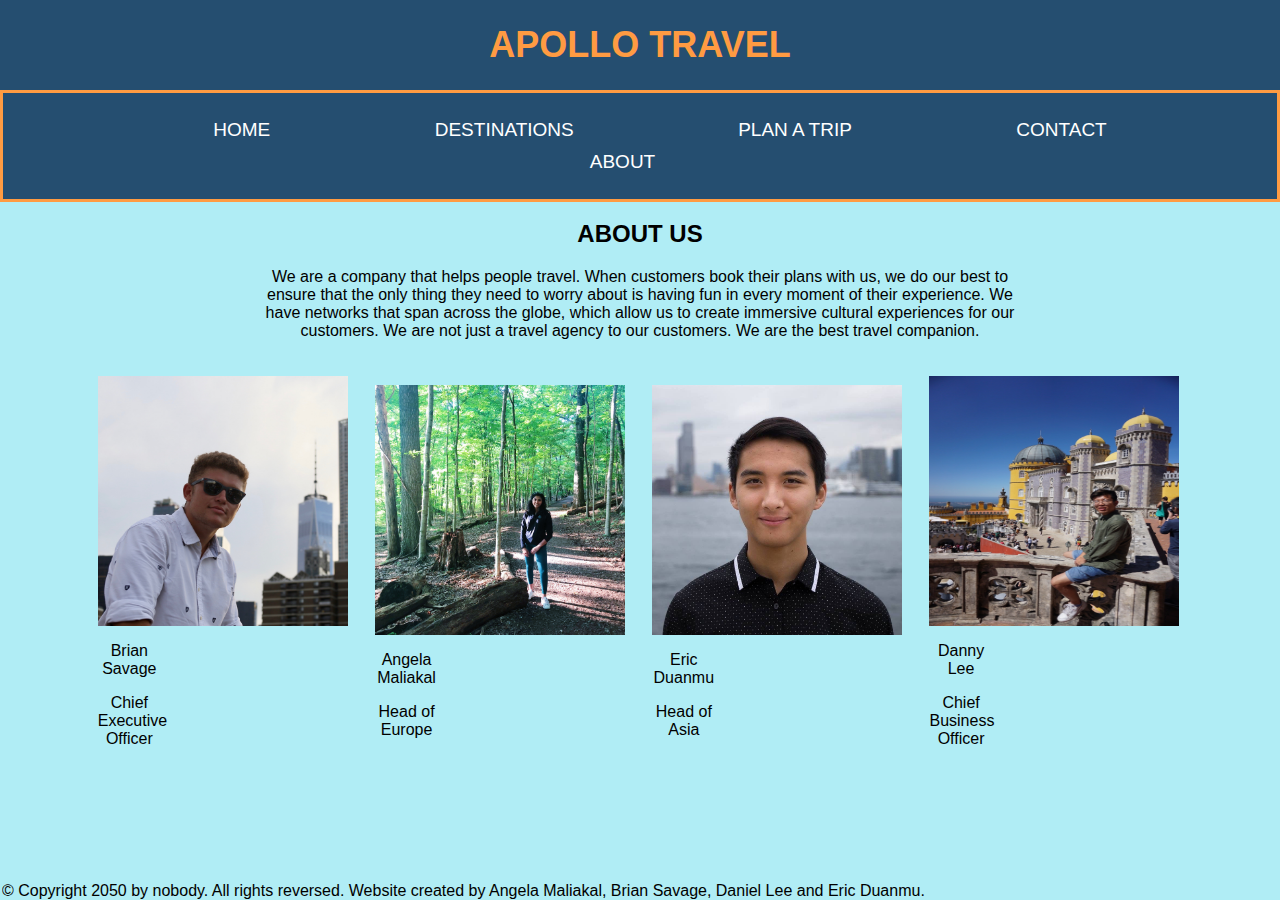
==== about.html @ e5fe031e "Update about.html" ====
<!doctype html>
<html>
  <head>

    <link rel="stylesheet" type="text/css" href="external.css">
    <script src="https://ajax.googleapis.com/ajax/libs/jquery/3.4.1/jquery.min.js"></script>
    <meta charset="utf-8">
    <title>COMP 20 - MIDTERM PROJECT - ABOUT US</title>

    <style>
      .aboutContainer {
        z-index: 0;
        position: relative;
        top: 200px;
      }
      .memberContainer {
        vertical-align: middle;
        position: relative;
        display: inline-block;
        top: 20px;
        margin-left: 10px;
        margin-right: 10px;
        width: 20%;
      }
      .aboutParagraphContainer {
        width: 60%;
      }

      .column{
          position: relative; float: left; width: 25%;
      }

      .box {
          background-color: transparent; width: 250px; height: 250px; perspective: 1000px;
      }

      .hover_box{
          transform: rotateY(180deg);
      }

      .box_storage {
          position: relative; width: 100%; height: 100%; text-align: center; transition: transform 0.8s; transform-style: preserve-3d;
      }

      .flip-box-front, .flip-box-back {
          position: absolute; width: 100%; height: 100%; backface-visibility: hidden;
      }

      .flip-box-front {
          background-color: #bbb; color: black;
      }

      .flip-box-back {
          background-color: #254E70; color: #FF9B42; transform: rotateY(180deg);
      }
      .memberText {
        text-align: center;
      }
      .teamContainer {
        padding-top: 0px;
      }
    </style>

  </head>
  <body>

    <header>
      <h1>APOLLO TRAVEL</h1>
      <nav>
        <ul>
          <li>
            <a href="index.html">HOME</a>
          </li>
          <li>
            <a href="destinations.html">DESTINATIONS</a>
          </li>
          <li>
            <a href="planatrip.html">PLAN A TRIP</a>
          </li>
          <li>
            <a href="contact.html">CONTACT</a>
          </li>
          <li>
            <a style="margin-right: 155px;">ABOUT</a>
          </li>
        </ul>
      </nav>
    </header>

    <center>

    <div class="aboutContainer">
    <div class="aboutParagraphContainer">
      <h2>ABOUT US</h2>
      <p>We are a company that helps people travel. When customers book their plans with us, we do our best to ensure that the
          only thing they need to worry about is having fun in every moment of their experience. We have networks that span across the globe, which allow us to create immersive cultural experiences for our customers. We are not just a travel agency to our customers. We are the best travel companion.</p>
    </div>

    <div class="teamContainer">
      <div class="memberContainer" id="brianContainer">
          <div class = "column" id = "demo">
                    <div class = "box" id = "brian">
                    </div>
                    <div class="memberText">
                      <center>
                            <p>Brian Savage</p>
                            <p>Chief Executive Officer</p>
                      <center>
                    </div>
                </div>
      </div>

      <div class="memberContainer" id="angelaContainer">
          <div class = "column" id = "demo">
                    <div class = "box" id = "angela">
                    </div>
                    <div>
                            <p>Angela Maliakal</p>
                            <p>Head of Europe</p>
                    </div>
                </div>
      </div>

      <div class="memberContainer" id="ericContainer">
          <div class = "column" id = "demo">
                    <div class = "box" id = "eric">
                    </div>
                    <div>
                            <p>Eric Duanmu</p>
                            <p>Head of Asia</p>
                    </div>
                </div>
      </div>

      <div class="memberContainer" id="danielContainer">
          <div class = "column" id = "demo">
                    <div class = "box" id = "daniel">
                    </div>
                    <div>
                            <p>Danny Lee</p>
                            <p>Chief Business Officer</p>
                    </div>
                </div>
      </div>

    </div>

    <script>
            $(document).ready(function(){

                $("#brian").append('<div class = "box_storage" id = "inner_brian"></div>');
                $("#inner_brian").append('<div class = "flip-box-front" id = "pic_storage_brian"></div>');
                $("#pic_storage_brian").append('<img src = "" id = "pic_brian" style = "width: 250px; height: 250px;">');
                var image = "608A0375.jpeg";
                $("#pic_brian").attr("src", image);
                var information = '<p>'+"Where am I: New York <br> <br> Favorite Cities: London, Amsterdam, Barcelona"+'</p>';
                $("#inner_brian").append('<div class = "flip-box-back" id = "info_brian"></div>');
                $("#info_brian").append(information);

                $("#angela").append('<div class = "box_storage" id = "inner_angela"></div>');
                $("#inner_angela").append('<div class = "flip-box-front" id = "pic_storage_angela"></div>');
                $("#pic_storage_angela").append('<img src = "" id = "pic_angela" style = "width: 250px; height: 250px;">');
                var image_2 = "A5D648EC-AE3D-45B0-8CC9-E42C82F22667.JPG";
                $("#pic_angela").attr("src", image_2);
                var information_2 = '<p>'+"Where am I: Nashville <br> <br> Favorite Cities: New York City, London, Summit, NJ"+'</p>';
                $("#inner_angela").append('<div class = "flip-box-back" id = "info_angela"></div>');
                $("#info_angela").append(information_2);

                $("#eric").append('<div class = "box_storage" id = "inner_eric"></div>');
                $("#inner_eric").append('<div class = "flip-box-front" id = "pic_storage_eric"></div>');
                $("#pic_storage_eric").append('<img src = "" id = "pic_eric" style = "width: 250px; height: 250px;">');
                var image_3 = "IMG_1288.JPG";
                $("#pic_eric").attr("src", image_3);
                var information_3 = '<p>'+"Where am I: Hong Kong <br> <br> Favorite Cities: New York City, Medford, Vancouver"+'</p>';
                $("#inner_eric").append('<div class = "flip-box-back" id = "info_eric"></div>');
                $("#info_eric").append(information_3);

                $("#daniel").append('<div class = "box_storage" id = "inner_daniel"></div>');
                $("#inner_daniel").append('<div class = "flip-box-front" id = "pic_storage_daniel"></div>');
                $("#pic_storage_daniel").append('<img src = "" id = "pic_daniel" style = "width: 250px; height: 250px;">');
                var image_4 = "LRG_DSC04658.JPG";
                $("#pic_daniel").attr("src", image_4);
                var information_4 = '<p>'+"Where am I: Lisbon <br> <br> Favorite Cities: LA, Madrid, Toronto"+'</p>';
                $("#inner_daniel").append('<div class = "flip-box-back" id = "info_daniel"></div>');
                $("#info_daniel").append(information_4);

            });

            $(document).ready(function(){
                $(".box_storage").hover(function(){
                    $(this).toggleClass("hover_box");
                });
            });
    </script>

    </center>

    <footer>
      © Copyright 2050 by nobody. All rights reversed. Website created by Angela Maliakal, Brian Savage, Daniel Lee and Eric Duanmu.
    </footer>

  </body>
</html>
---- external.css ----
body, html {
  font-family: sans-serif;
  background-color: #b0edf5;
}
h1 {
  color: #FF9B42;
  font-size: 36px;
  text-align: center;
}
nav {
  position: fixed;
  background-color: #254E70;
  border: solid 3px #FF9B42;
  font-family: sans-serif;
  padding: 5px 0;
  text-align: center;
  width: 100%;
}
nav a {
  color: #FFF;
  font-size: 19px;
  text-decoration: none;
  margin-top: 5px;
  margin-bottom: 5px;
  margin-left: 80px;
  margin-right: 80px;
  display: inline-block;
}
nav ul {
  text-decoration: none;
  list-style-type: circle;
  list-style-position: inside
}
nav ul li {
  text-decoration: none;
  display: inline-block;
}

* {
  box-sizing: border-box;
}

input[type=text], select, textarea {
  width: 100%;
  padding: 12px;
  border: 1px solid #ccc;
  border-radius: 4px;
  resize: vertical;
}

label {
  padding: 12px 12px 12px 0;
  display: inline-block;
}

input[type=submit] {
  background-color: #4CAF50;
  color: white;
  padding: 12px 20px;
  border: none;
  border-radius: 4px;
  cursor: pointer;
  float: right;
}

input[type=submit]:hover {
  background-color: #45a049;
}

.container {
  border-radius: 5px;
  background-color: #f2f2f2;
  padding: 20px;
}

.col-25 {
  float: left;
  width: 25%;
  margin-top: 6px;
}

.col-75 {
  float: left;
  width: 75%;
  margin-top: 6px;
}

/* Clear floats after the columns */
.row:after {
  content: "";
  display: table;
  clear: both;
}

/* Responsive layout - when the screen is less than 600px wide, make the two columns stack on top of each other instead of next to each other */
@media screen and (max-width: 600px) {
  .col-25, .col-75, input[type=submit] {
    width: 100%;
    margin-top: 0;
  }
}
.city_column{
              float: left; width: 33.33%; padding: 5px;
}

@media screen and (max-width: 500px){
     .city_column{
          width: 100%;
     }
}
div.city_name{
    padding: 15px;
    text-align: center;
}

.responsiveDestinations {
    margin: 10px;
    max-width: 50%;
    height: auto;
}

header {
  z-index: 10;
  background-color: #254E70;
  position: fixed;
  width: 100%;
  top: 0;
  left: 0;
  right: 0;
}

footer {
  position: fixed;
  width: 100%;
  font-size: 16px;
  background-color: #b0edf5;
  bottom: 0;
  left: 2px;
  right: 0;
}
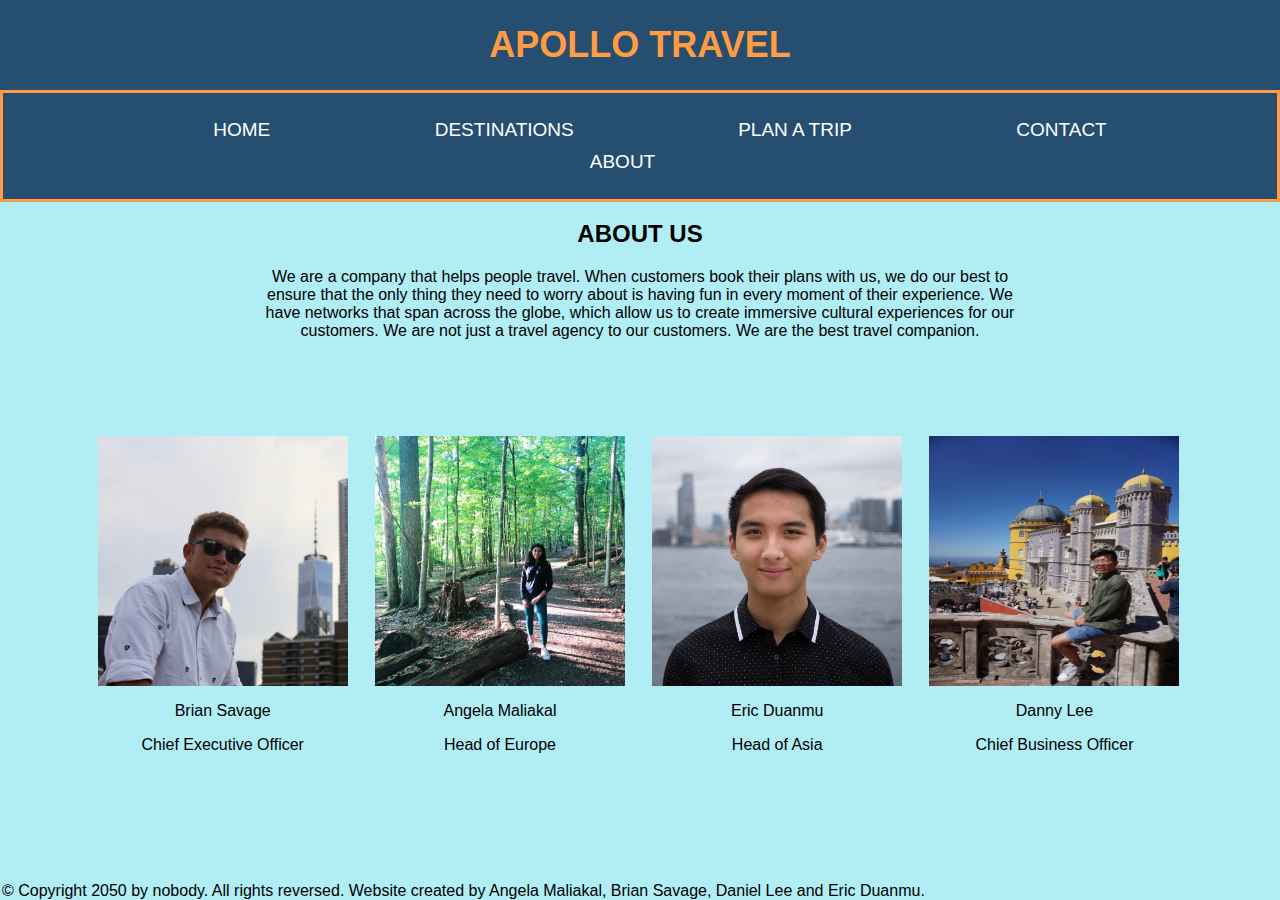
==== commit 3b8c8d3e: "Update about.html" ====
--- a/about.html
+++ b/about.html
@@ -17,7 +17,7 @@
         vertical-align: middle;
         position: relative;
         display: inline-block;
-        top: 20px;
+        top: 80px;
         margin-left: 10px;
         margin-right: 10px;
         width: 20%;
@@ -52,12 +52,6 @@
 
       .flip-box-back {
           background-color: #254E70; color: #FF9B42; transform: rotateY(180deg);
-      }
-      .memberText {
-        text-align: center;
-      }
-      .teamContainer {
-        padding-top: 0px;
       }
     </style>
 
@@ -101,11 +95,9 @@
           <div class = "column" id = "demo">
                     <div class = "box" id = "brian">
                     </div>
-                    <div class="memberText">
-                      <center>
+                    <div style="width: 250px;">
                             <p>Brian Savage</p>
                             <p>Chief Executive Officer</p>
-                      <center>
                     </div>
                 </div>
       </div>
@@ -114,7 +106,7 @@
           <div class = "column" id = "demo">
                     <div class = "box" id = "angela">
                     </div>
-                    <div>
+                    <div style="width: 250px;">
                             <p>Angela Maliakal</p>
                             <p>Head of Europe</p>
                     </div>
@@ -125,7 +117,7 @@
           <div class = "column" id = "demo">
                     <div class = "box" id = "eric">
                     </div>
-                    <div>
+                    <div style="width: 250px;">
                             <p>Eric Duanmu</p>
                             <p>Head of Asia</p>
                     </div>
@@ -136,7 +128,7 @@
           <div class = "column" id = "demo">
                     <div class = "box" id = "daniel">
                     </div>
-                    <div>
+                    <div style="width: 250px;">
                             <p>Danny Lee</p>
                             <p>Chief Business Officer</p>
                     </div>
@@ -193,6 +185,8 @@
             });
     </script>
 
+    <br>  <br>  <br>  <br>  <br>  <br> <br> <br> <br> <br> <br>
+
     </center>
 
     <footer>
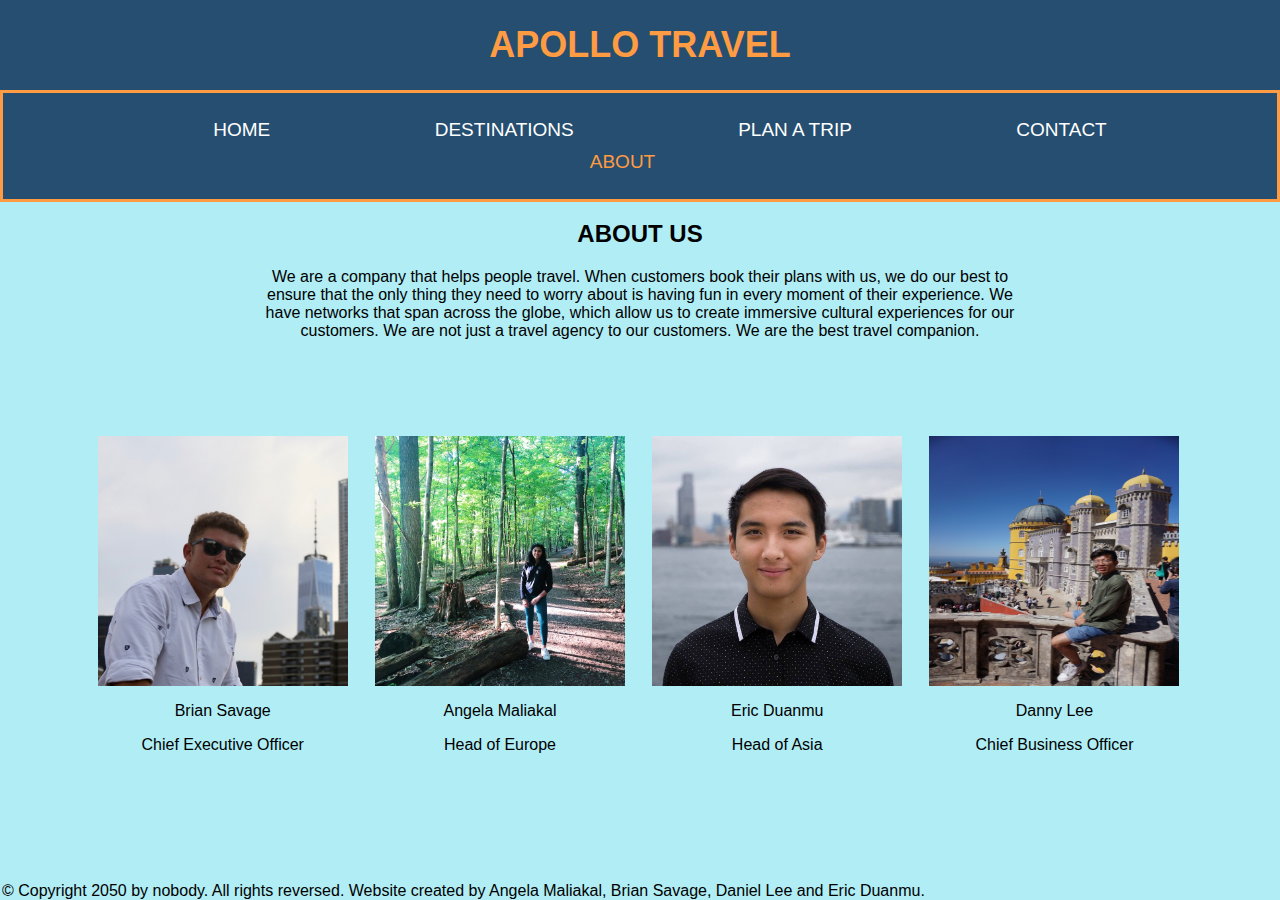
==== commit 615b3a8a: "Update about.html" ====
--- a/about.html
+++ b/about.html
@@ -63,19 +63,19 @@
       <nav>
         <ul>
           <li>
-            <a href="index.html">HOME</a>
+            <a class="notCurrentTab" href="index.html">HOME</a>
           </li>
           <li>
-            <a href="destinations.html">DESTINATIONS</a>
+            <a class="notCurrentTab" href="destinations.html">DESTINATIONS</a>
           </li>
           <li>
-            <a href="planatrip.html">PLAN A TRIP</a>
+            <a class="notCurrentTab" href="planatrip.html">PLAN A TRIP</a>
           </li>
           <li>
-            <a href="contact.html">CONTACT</a>
+            <a class="notCurrentTab" href="contact.html">CONTACT</a>
           </li>
           <li>
-            <a style="margin-right: 155px;">ABOUT</a>
+            <a class="currentTab" style="margin-right: 155px;">ABOUT</a>
           </li>
         </ul>
       </nav>
--- a/external.css
+++ b/external.css
@@ -100,7 +100,7 @@
   }
 }
 .city_column{
-              float: left; width: 33.33%; padding: 5px;
+    float: left; width: 33.33%; padding: 5px;
 }
 
 @media screen and (max-width: 500px){
@@ -113,10 +113,39 @@
     text-align: center;
 }
 
+.rowDestinations
+{
+   margin-left: auto;
+   margin-right: auto;
+}
+
 .responsiveDestinations {
-    margin: 10px;
-    max-width: 50%;
-    height: auto;
+   width: 70%;
+   height: 35%;
+   margin: 7px;
+   margin-top: 60px;
+   border-radius: 5px;
+   border-style: groove;
+   border-color: #000;
+}
+
+@media only screen and (min-width: 850px) {
+   .responsiveDestinations
+   {
+       width: 45%;
+       height: 35%;
+       margin-left: 7px;
+       margin-top: 60px;
+       border-radius: 5px;
+       border-style: groove;
+       border-color: #000;
+    }
+    .rowDestinations {
+       display: inline-block;
+       margin-left: auto;
+       margin-right: auto;
+       height: 35%;
+    }
 }
 
 header {
@@ -138,3 +167,11 @@
   left: 2px;
   right: 0;
 }
+
+.currentTab {
+  color: #FF9B42;
+}
+
+.notCurrentTab:hover {
+  color: #FF9B42;
+}
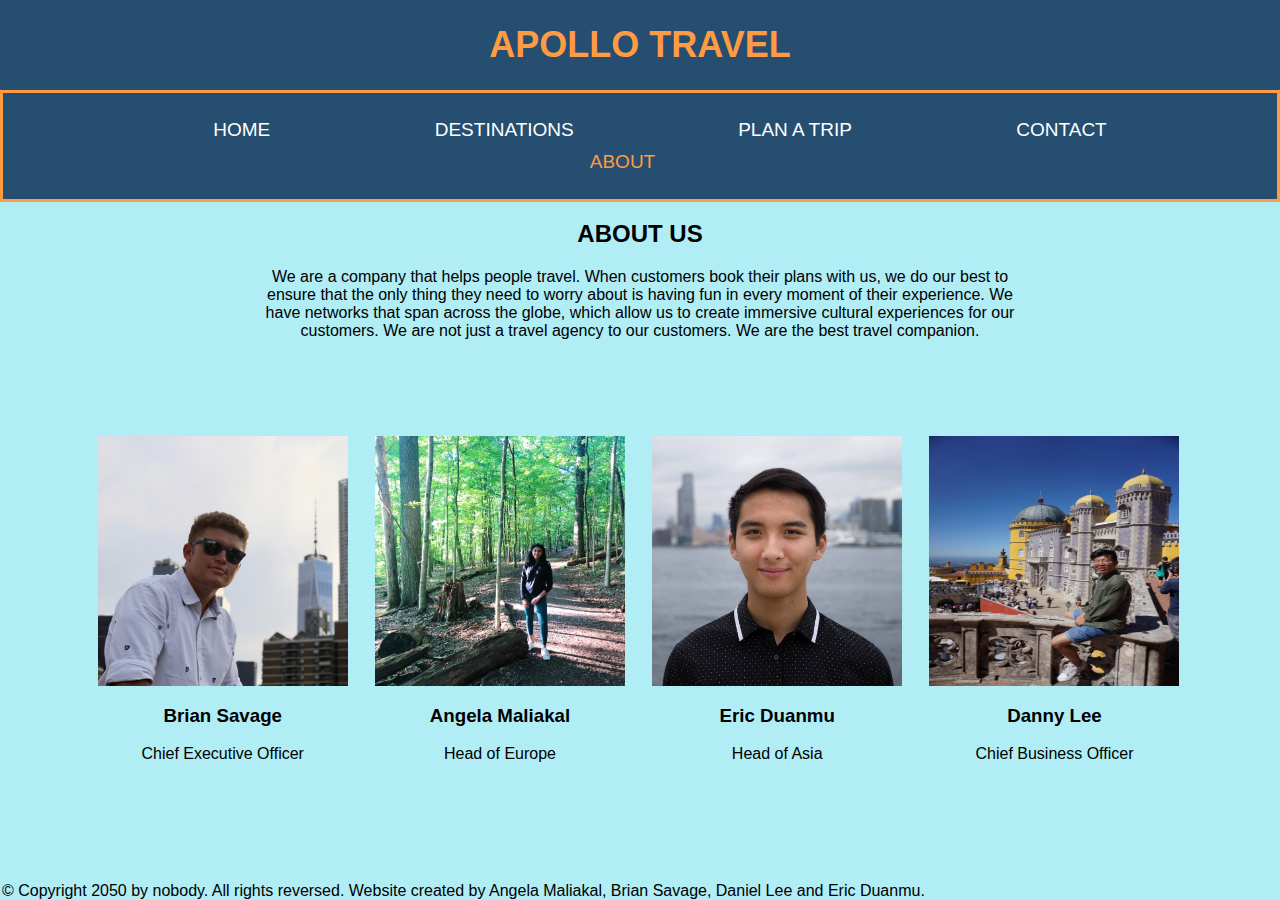
==== commit f1a56d69: "Update about.html" ====
--- a/about.html
+++ b/about.html
@@ -52,6 +52,7 @@
 
       .flip-box-back {
           background-color: #254E70; color: #FF9B42; transform: rotateY(180deg);
+          text-align: center;
       }
     </style>
 
@@ -96,7 +97,7 @@
                     <div class = "box" id = "brian">
                     </div>
                     <div style="width: 250px;">
-                            <p>Brian Savage</p>
+                            <h3>Brian Savage</h3>
                             <p>Chief Executive Officer</p>
                     </div>
                 </div>
@@ -107,7 +108,7 @@
                     <div class = "box" id = "angela">
                     </div>
                     <div style="width: 250px;">
-                            <p>Angela Maliakal</p>
+                            <h3>Angela Maliakal</h3>
                             <p>Head of Europe</p>
                     </div>
                 </div>
@@ -118,7 +119,7 @@
                     <div class = "box" id = "eric">
                     </div>
                     <div style="width: 250px;">
-                            <p>Eric Duanmu</p>
+                            <h3>Eric Duanmu</h3>
                             <p>Head of Asia</p>
                     </div>
                 </div>
@@ -129,7 +130,7 @@
                     <div class = "box" id = "daniel">
                     </div>
                     <div style="width: 250px;">
-                            <p>Danny Lee</p>
+                            <h3>Danny Lee</h3>
                             <p>Chief Business Officer</p>
                     </div>
                 </div>
@@ -145,7 +146,7 @@
                 $("#pic_storage_brian").append('<img src = "" id = "pic_brian" style = "width: 250px; height: 250px;">');
                 var image = "608A0375.jpeg";
                 $("#pic_brian").attr("src", image);
-                var information = '<p>'+"Where am I: New York <br> <br> Favorite Cities: London, Amsterdam, Barcelona"+'</p>';
+                var information = '<p>'+"<br> <br> <br> <br> Where am I: New York <br> <br> Favorite Cities: London, Amsterdam, Barcelona"+'</p>';
                 $("#inner_brian").append('<div class = "flip-box-back" id = "info_brian"></div>');
                 $("#info_brian").append(information);
 
@@ -154,7 +155,7 @@
                 $("#pic_storage_angela").append('<img src = "" id = "pic_angela" style = "width: 250px; height: 250px;">');
                 var image_2 = "A5D648EC-AE3D-45B0-8CC9-E42C82F22667.JPG";
                 $("#pic_angela").attr("src", image_2);
-                var information_2 = '<p>'+"Where am I: Nashville <br> <br> Favorite Cities: New York City, London, Summit, NJ"+'</p>';
+                var information_2 = '<p>'+"<br> <br> <br> <br> Where am I: Nashville <br> <br> Favorite Cities: New York City, London, Summit, NJ"+'</p>';
                 $("#inner_angela").append('<div class = "flip-box-back" id = "info_angela"></div>');
                 $("#info_angela").append(information_2);
 
@@ -163,7 +164,7 @@
                 $("#pic_storage_eric").append('<img src = "" id = "pic_eric" style = "width: 250px; height: 250px;">');
                 var image_3 = "IMG_1288.JPG";
                 $("#pic_eric").attr("src", image_3);
-                var information_3 = '<p>'+"Where am I: Hong Kong <br> <br> Favorite Cities: New York City, Medford, Vancouver"+'</p>';
+                var information_3 = '<p>'+"<br> <br> <br> <br> Where am I: Hong Kong <br> <br> Favorite Cities: New York City, Medford, Vancouver"+'</p>';
                 $("#inner_eric").append('<div class = "flip-box-back" id = "info_eric"></div>');
                 $("#info_eric").append(information_3);
 
@@ -172,7 +173,7 @@
                 $("#pic_storage_daniel").append('<img src = "" id = "pic_daniel" style = "width: 250px; height: 250px;">');
                 var image_4 = "LRG_DSC04658.JPG";
                 $("#pic_daniel").attr("src", image_4);
-                var information_4 = '<p>'+"Where am I: Lisbon <br> <br> Favorite Cities: LA, Madrid, Toronto"+'</p>';
+                var information_4 = '<p>'+"<br> <br> <br> <br> Where am I: Lisbon <br> <br> Favorite Cities: LA, Madrid, Toronto"+'</p>';
                 $("#inner_daniel").append('<div class = "flip-box-back" id = "info_daniel"></div>');
                 $("#info_daniel").append(information_4);
 
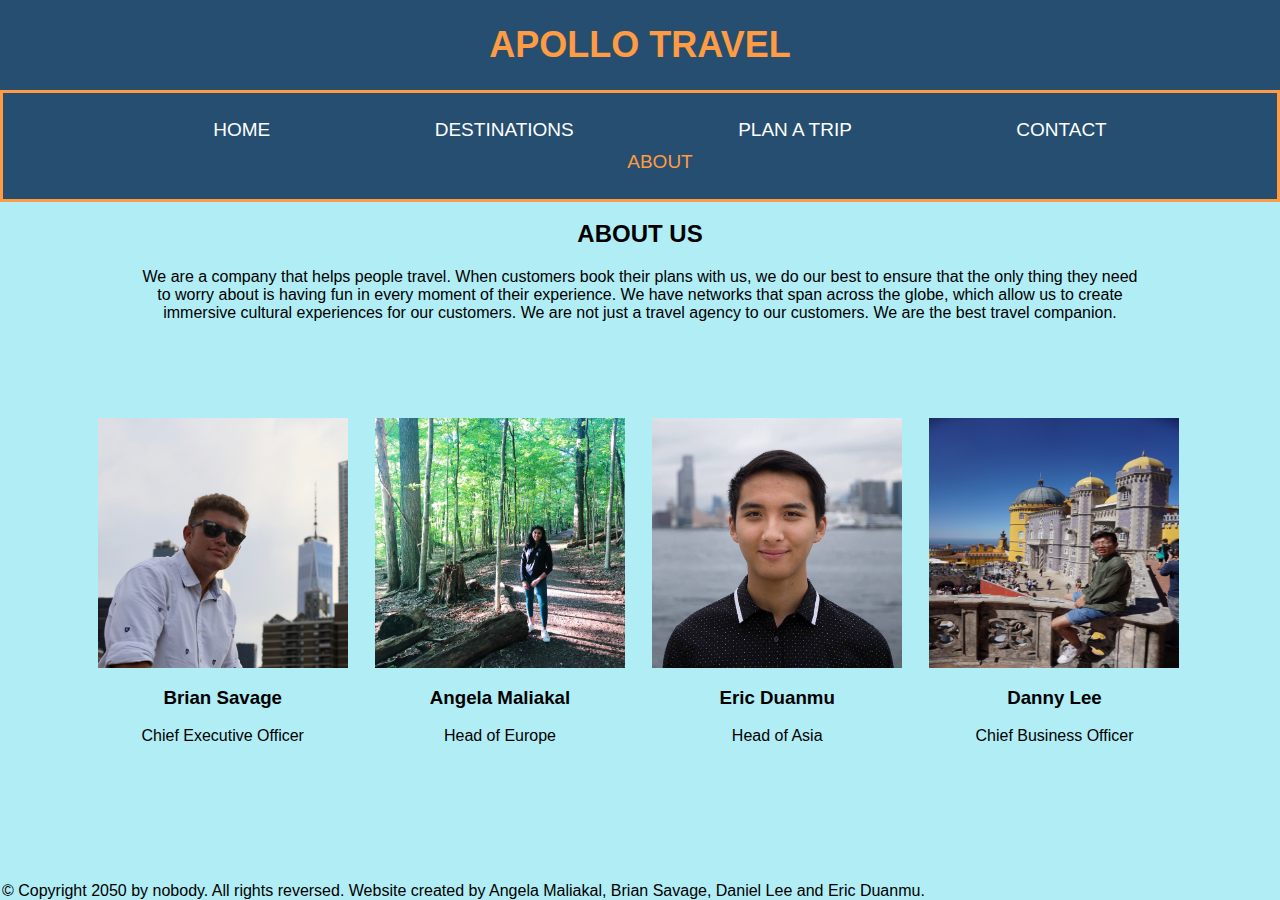
==== commit b819b8d9: "Add files via upload" ====
--- a/about.html
+++ b/about.html
@@ -20,7 +20,7 @@
         top: 80px;
         margin-left: 10px;
         margin-right: 10px;
-        width: 20%;
+        width: 100%;
       }
       .aboutParagraphContainer {
         width: 60%;
@@ -53,6 +53,28 @@
       .flip-box-back {
           background-color: #254E70; color: #FF9B42; transform: rotateY(180deg);
           text-align: center;
+      }
+      [class*="aboutParagraphContainer"] {
+              width: 80%;
+      }
+
+      @media only screen and (max-width:560px){
+            .aboutParagraphContainer {
+                width: 60%;
+            }
+            h2{
+                padding-top: 100px;
+            }
+
+            .teamContainer{
+                margin-left: 100px;
+            }
+      }
+
+      @media only screen and (min-width: 560px){
+            .memberContainer{
+                width: 20%; 
+            }
       }
     </style>
 
@@ -76,7 +98,7 @@
             <a class="notCurrentTab" href="contact.html">CONTACT</a>
           </li>
           <li>
-            <a class="currentTab" style="margin-right: 155px;">ABOUT</a>
+            <a class="currentTab">ABOUT</a>
           </li>
         </ul>
       </nav>
--- a/external.css
+++ b/external.css
@@ -55,7 +55,7 @@
 
 input[type=submit] {
   background-color: #4CAF50;
-  color: white;
+  color: #FFF;
   padding: 12px 20px;
   border: none;
   border-radius: 4px;
@@ -65,12 +65,6 @@
 
 input[type=submit]:hover {
   background-color: #45a049;
-}
-
-.container {
-  border-radius: 5px;
-  background-color: #f2f2f2;
-  padding: 20px;
 }
 
 .col-25 {
@@ -113,38 +107,35 @@
     text-align: center;
 }
 
-.rowDestinations
-{
-   margin-left: auto;
-   margin-right: auto;
+.rowDestinations {
+  margin-top: 4%;
+  display: inline-block;
+  margin-left: auto;
+  margin-right: auto;
+  height: 65%;
 }
 
 .responsiveDestinations {
-   width: 70%;
-   height: 35%;
-   margin: 7px;
-   margin-top: 60px;
-   border-radius: 5px;
-   border-style: groove;
-   border-color: #000;
+   width: 45%;
+   height: 100%;
+   margin-left: 2%;
+   margin-top: -10%;
 }
 
 @media only screen and (min-width: 850px) {
    .responsiveDestinations
    {
        width: 45%;
-       height: 35%;
-       margin-left: 7px;
-       margin-top: 60px;
-       border-radius: 5px;
-       border-style: groove;
-       border-color: #000;
+       height: 100%;
+       margin-left: 2%;
+       margin-top: -10%;
     }
     .rowDestinations {
+       margin-top: 4%;
        display: inline-block;
        margin-left: auto;
        margin-right: auto;
-       height: 35%;
+       height: 65%;
     }
 }
 
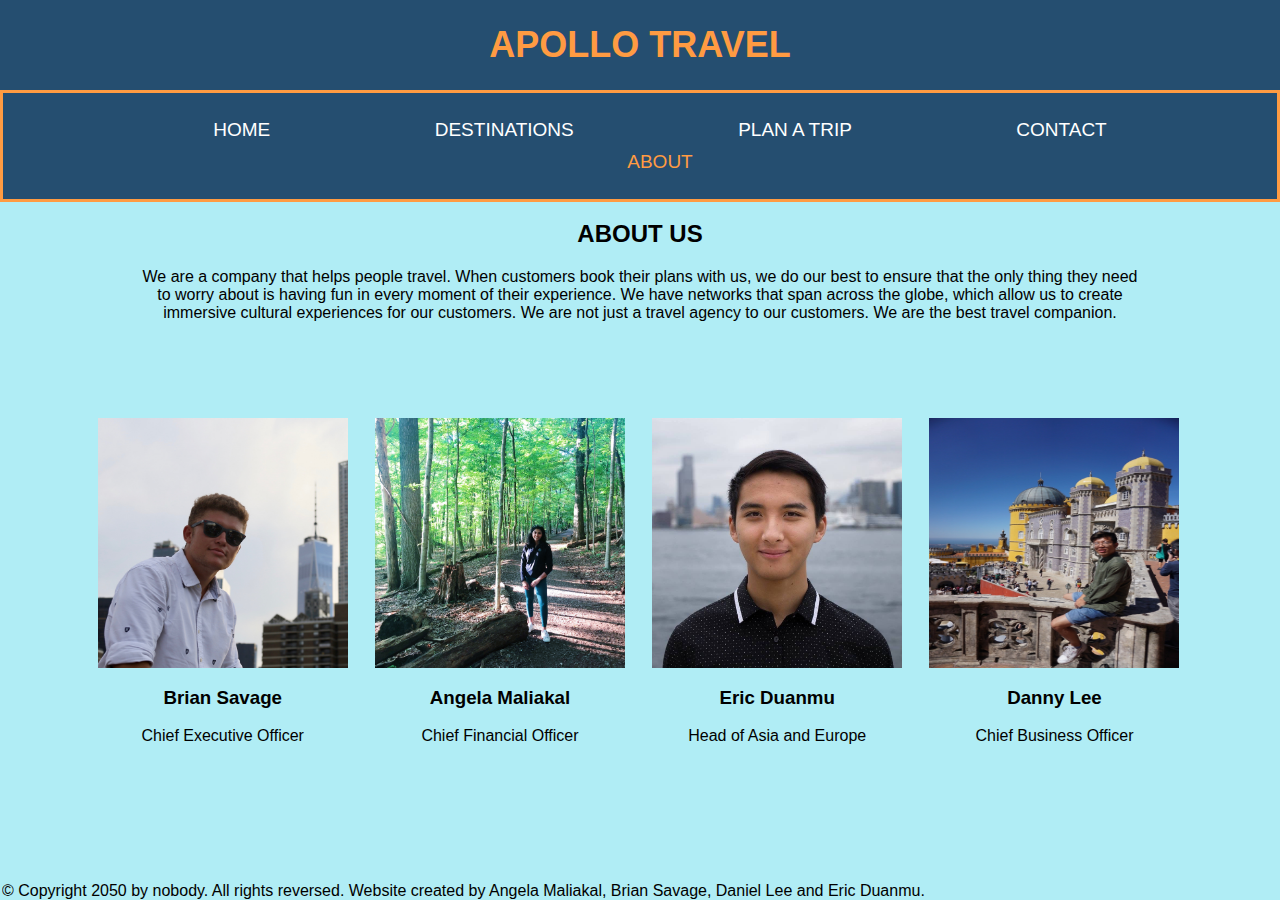
==== commit ac5c3cf4: "Update about.html" ====
--- a/about.html
+++ b/about.html
@@ -131,7 +131,7 @@
                     </div>
                     <div style="width: 250px;">
                             <h3>Angela Maliakal</h3>
-                            <p>Head of Europe</p>
+                            <p>Chief Financial Officer</p>
                     </div>
                 </div>
       </div>
@@ -142,7 +142,7 @@
                     </div>
                     <div style="width: 250px;">
                             <h3>Eric Duanmu</h3>
-                            <p>Head of Asia</p>
+                            <p>Head of Asia and Europe</p>
                     </div>
                 </div>
       </div>
--- a/external.css
+++ b/external.css
@@ -112,7 +112,7 @@
   display: inline-block;
   margin-left: auto;
   margin-right: auto;
-  height: 65%;
+  height: 45%;
 }
 
 .responsiveDestinations {
@@ -135,7 +135,7 @@
        display: inline-block;
        margin-left: auto;
        margin-right: auto;
-       height: 65%;
+       height: 45%;
     }
 }
 
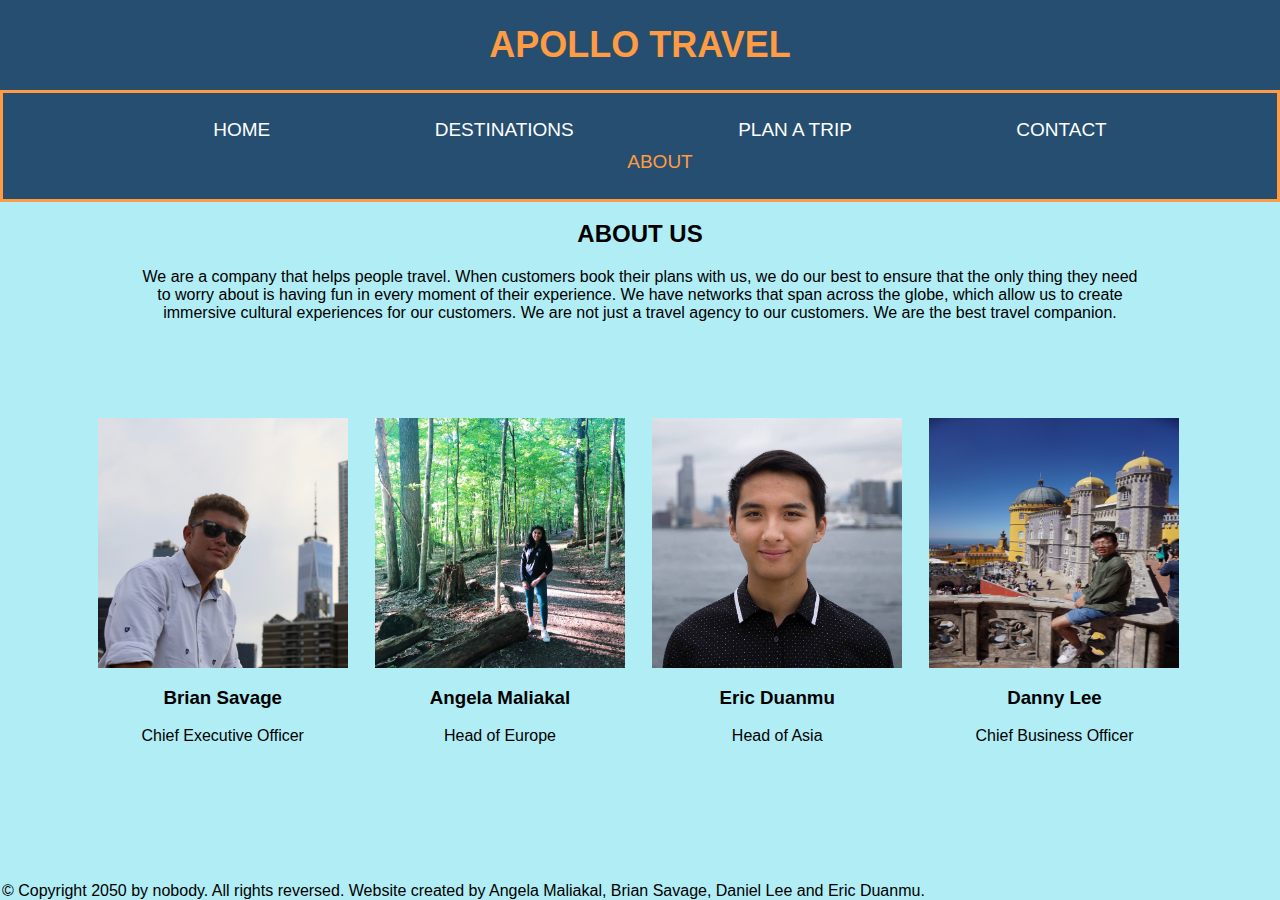
==== commit 39a35ab4: "Add files via upload" ====
--- a/about.html
+++ b/about.html
@@ -5,6 +5,7 @@
     <link rel="stylesheet" type="text/css" href="external.css">
     <script src="https://ajax.googleapis.com/ajax/libs/jquery/3.4.1/jquery.min.js"></script>
     <meta charset="utf-8">
+    <meta name="viewport" content="width=device-width, initial-scale=1">
     <title>COMP 20 - MIDTERM PROJECT - ABOUT US</title>
 
     <style>
@@ -131,7 +132,7 @@
                     </div>
                     <div style="width: 250px;">
                             <h3>Angela Maliakal</h3>
-                            <p>Chief Financial Officer</p>
+                            <p>Head of Europe</p>
                     </div>
                 </div>
       </div>
@@ -142,7 +143,7 @@
                     </div>
                     <div style="width: 250px;">
                             <h3>Eric Duanmu</h3>
-                            <p>Head of Asia and Europe</p>
+                            <p>Head of Asia</p>
                     </div>
                 </div>
       </div>
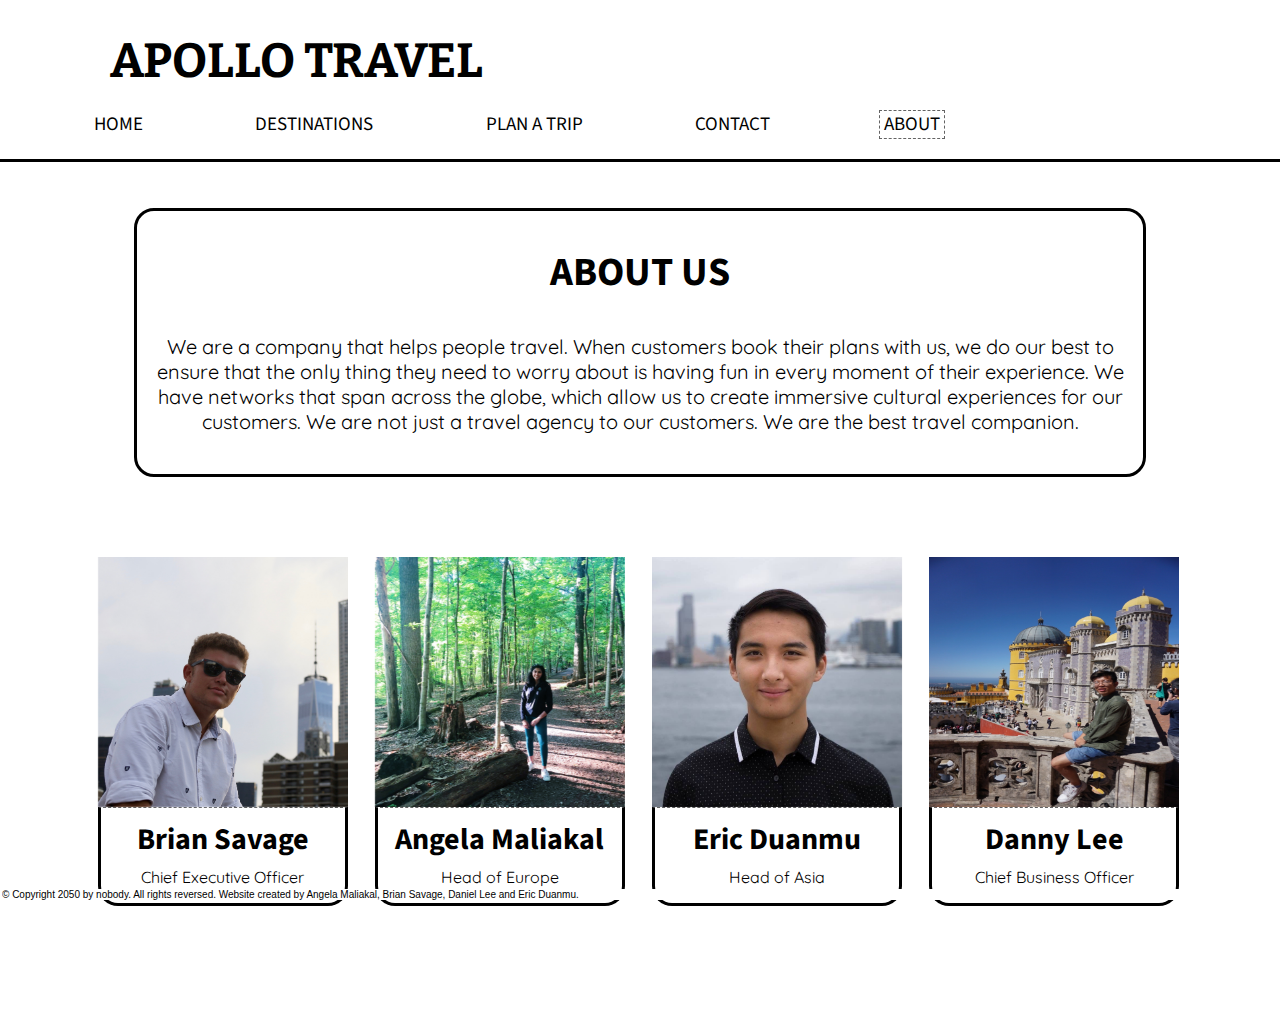
==== commit 44b9428e: "Update about.html" ====
--- a/about.html
+++ b/about.html
@@ -1,7 +1,7 @@
 <!doctype html>
 <html>
   <head>
-
+    <link href="https://fonts.googleapis.com/css?family=Bitter|Jomolhari|Quicksand|Source+Sans+Pro&display=swap" rel="stylesheet">
     <link rel="stylesheet" type="text/css" href="external.css">
     <script src="https://ajax.googleapis.com/ajax/libs/jquery/3.4.1/jquery.min.js"></script>
     <meta charset="utf-8">
@@ -26,39 +26,35 @@
       .aboutParagraphContainer {
         width: 60%;
       }
-
       .column{
           position: relative; float: left; width: 25%;
       }
-
       .box {
           background-color: transparent; width: 250px; height: 250px; perspective: 1000px;
       }
-
       .hover_box{
           transform: rotateY(180deg);
       }
-
       .box_storage {
           position: relative; width: 100%; height: 100%; text-align: center; transition: transform 0.8s; transform-style: preserve-3d;
       }
-
       .flip-box-front, .flip-box-back {
           position: absolute; width: 100%; height: 100%; backface-visibility: hidden;
       }
-
       .flip-box-front {
-          background-color: #bbb; color: black;
-      }
-
+          background-color: #FFF; color: black;
+      }
       .flip-box-back {
-          background-color: #254E70; color: #FF9B42; transform: rotateY(180deg);
+          background-color: #FFF; color: #000; transform: rotateY(180deg);
+          border: dashed 1px #636363;
           text-align: center;
+          font-family: 'Quicksand', sans-serif; font-size: 16px;
+          padding-left: 10px;
+          padding-right: 10px;
       }
       [class*="aboutParagraphContainer"] {
               width: 80%;
       }
-
       @media only screen and (max-width:560px){
             .aboutParagraphContainer {
                 width: 60%;
@@ -66,15 +62,13 @@
             h2{
                 padding-top: 100px;
             }
-
             .teamContainer{
                 margin-left: 100px;
             }
       }
-
       @media only screen and (min-width: 560px){
             .memberContainer{
-                width: 20%; 
+                width: 20%;
             }
       }
     </style>
@@ -108,9 +102,9 @@
     <center>
 
     <div class="aboutContainer">
-    <div class="aboutParagraphContainer">
-      <h2>ABOUT US</h2>
-      <p>We are a company that helps people travel. When customers book their plans with us, we do our best to ensure that the
+    <div class="aboutParagraphContainer" style="border: solid 3px #000; border-radius: 20px; padding-left: 15px; padding-right: 15px; padding-bottom: 20px;">
+      <h2 style="font-size: 40px; font-family: 'Source Sans Pro', sans-serif;">ABOUT US</h2>
+      <p style="font-family: 'Quicksand', sans-serif; font-size: 20px;">We are a company that helps people travel. When customers book their plans with us, we do our best to ensure that the
           only thing they need to worry about is having fun in every moment of their experience. We have networks that span across the globe, which allow us to create immersive cultural experiences for our customers. We are not just a travel agency to our customers. We are the best travel companion.</p>
     </div>
 
@@ -119,9 +113,9 @@
           <div class = "column" id = "demo">
                     <div class = "box" id = "brian">
                     </div>
-                    <div style="width: 250px;">
-                            <h3>Brian Savage</h3>
-                            <p>Chief Executive Officer</p>
+                    <div style="width: 250px; border: solid 3px #000; border-radius: 20px; border-top-left-radius: 0px; border-top-right-radius: 0px; border-top: dashed 1px #636363">
+                            <h3 style="font-family: 'Source Sans Pro', sans-serif; font-size: 30px; margin-bottom: -10px; margin-top: 10px;">Brian Savage</h3>
+                            <p style="font-family: 'Quicksand', sans-serif; font-size: 16px;">Chief Executive Officer</p>
                     </div>
                 </div>
       </div>
@@ -130,9 +124,9 @@
           <div class = "column" id = "demo">
                     <div class = "box" id = "angela">
                     </div>
-                    <div style="width: 250px;">
-                            <h3>Angela Maliakal</h3>
-                            <p>Head of Europe</p>
+                    <div style="width: 250px; border: solid 3px #000; border-radius: 20px; border-top-left-radius: 0px; border-top-right-radius: 0px; border-top: dashed 1px #636363">
+                            <h3 style="font-family: 'Source Sans Pro', sans-serif; font-size: 30px; margin-bottom: -10px; margin-top: 10px;">Angela Maliakal</h3>
+                            <p style="font-family: 'Quicksand', sans-serif; font-size: 16px;">Head of Europe</p>
                     </div>
                 </div>
       </div>
@@ -141,9 +135,9 @@
           <div class = "column" id = "demo">
                     <div class = "box" id = "eric">
                     </div>
-                    <div style="width: 250px;">
-                            <h3>Eric Duanmu</h3>
-                            <p>Head of Asia</p>
+                    <div style="width: 250px; border: solid 3px #000; border-radius: 20px; border-top-left-radius: 0px; border-top-right-radius: 0px; border-top: dashed 1px #636363">
+                            <h3 style="font-family: 'Source Sans Pro', sans-serif; font-size: 30px; margin-bottom: -10px; margin-top: 10px;">Eric Duanmu</h3>
+                            <p style="font-family: 'Quicksand', sans-serif; font-size: 16px;">Head of Asia</p>
                     </div>
                 </div>
       </div>
@@ -152,9 +146,9 @@
           <div class = "column" id = "demo">
                     <div class = "box" id = "daniel">
                     </div>
-                    <div style="width: 250px;">
-                            <h3>Danny Lee</h3>
-                            <p>Chief Business Officer</p>
+                    <div style="width: 250px; border: solid 3px #000; border-radius: 20px; border-top-left-radius: 0px; border-top-right-radius: 0px; border-top: dashed 1px #636363">
+                            <h3 style="font-family: 'Source Sans Pro', sans-serif; font-size: 30px; margin-bottom: -10px; margin-top: 10px;">Danny Lee</h3>
+                            <p style="font-family: 'Quicksand', sans-serif; font-size: 16px;">Chief Business Officer</p>
                     </div>
                 </div>
       </div>
@@ -163,45 +157,39 @@
 
     <script>
             $(document).ready(function(){
-
                 $("#brian").append('<div class = "box_storage" id = "inner_brian"></div>');
                 $("#inner_brian").append('<div class = "flip-box-front" id = "pic_storage_brian"></div>');
                 $("#pic_storage_brian").append('<img src = "" id = "pic_brian" style = "width: 250px; height: 250px;">');
                 var image = "608A0375.jpeg";
                 $("#pic_brian").attr("src", image);
-                var information = '<p>'+"<br> <br> <br> <br> Where am I: New York <br> <br> Favorite Cities: London, Amsterdam, Barcelona"+'</p>';
+                var information = '<p>'+"<br> <br> <br> <br> Where I am: New York <br> <br> Favorite Cities: London, Amsterdam, Barcelona"+'</p>';
                 $("#inner_brian").append('<div class = "flip-box-back" id = "info_brian"></div>');
                 $("#info_brian").append(information);
-
                 $("#angela").append('<div class = "box_storage" id = "inner_angela"></div>');
                 $("#inner_angela").append('<div class = "flip-box-front" id = "pic_storage_angela"></div>');
                 $("#pic_storage_angela").append('<img src = "" id = "pic_angela" style = "width: 250px; height: 250px;">');
                 var image_2 = "A5D648EC-AE3D-45B0-8CC9-E42C82F22667.JPG";
                 $("#pic_angela").attr("src", image_2);
-                var information_2 = '<p>'+"<br> <br> <br> <br> Where am I: Nashville <br> <br> Favorite Cities: New York City, London, Summit, NJ"+'</p>';
+                var information_2 = '<p>'+"<br> <br> <br> <br> Where I am: Nashville <br> <br> Favorite Cities: New York, London, Summit, NJ"+'</p>';
                 $("#inner_angela").append('<div class = "flip-box-back" id = "info_angela"></div>');
                 $("#info_angela").append(information_2);
-
                 $("#eric").append('<div class = "box_storage" id = "inner_eric"></div>');
                 $("#inner_eric").append('<div class = "flip-box-front" id = "pic_storage_eric"></div>');
                 $("#pic_storage_eric").append('<img src = "" id = "pic_eric" style = "width: 250px; height: 250px;">');
                 var image_3 = "IMG_1288.JPG";
                 $("#pic_eric").attr("src", image_3);
-                var information_3 = '<p>'+"<br> <br> <br> <br> Where am I: Hong Kong <br> <br> Favorite Cities: New York City, Medford, Vancouver"+'</p>';
+                var information_3 = '<p>'+"<br> <br> <br> <br> Where I am: Hong Kong <br> <br> Favorite Cities: Singapore, Medford, Vancouver"+'</p>';
                 $("#inner_eric").append('<div class = "flip-box-back" id = "info_eric"></div>');
                 $("#info_eric").append(information_3);
-
                 $("#daniel").append('<div class = "box_storage" id = "inner_daniel"></div>');
                 $("#inner_daniel").append('<div class = "flip-box-front" id = "pic_storage_daniel"></div>');
                 $("#pic_storage_daniel").append('<img src = "" id = "pic_daniel" style = "width: 250px; height: 250px;">');
                 var image_4 = "LRG_DSC04658.JPG";
                 $("#pic_daniel").attr("src", image_4);
-                var information_4 = '<p>'+"<br> <br> <br> <br> Where am I: Lisbon <br> <br> Favorite Cities: LA, Madrid, Toronto"+'</p>';
+                var information_4 = '<p>'+"<br> <br> <br> <br> Where I am: Lisbon <br> <br> Favorite Cities: Los Angeles, Madrid, Toronto"+'</p>';
                 $("#inner_daniel").append('<div class = "flip-box-back" id = "info_daniel"></div>');
                 $("#info_daniel").append(information_4);
-
             });
-
             $(document).ready(function(){
                 $(".box_storage").hover(function(){
                     $(this).toggleClass("hover_box");
--- a/external.css
+++ b/external.css
@@ -1,30 +1,33 @@
 body, html {
   font-family: sans-serif;
-  background-color: #b0edf5;
+  background-color: #FFF;
 }
 h1 {
-  color: #FF9B42;
-  font-size: 36px;
-  text-align: center;
+  font-family: 'Bitter', serif;
+  color: #000;
+  font-size: 48px;
+  margin-left: 110px;
+  margin-bottom: 0px;
 }
 nav {
   position: fixed;
-  background-color: #254E70;
-  border: solid 3px #FF9B42;
+  background-color: #FFF;
+  border-bottom: solid 3px #000;
   font-family: sans-serif;
   padding: 5px 0;
-  text-align: center;
   width: 100%;
 }
 nav a {
-  color: #FFF;
+  font-family: 'Source Sans Pro', sans-serif;
+  color: #000;
   font-size: 19px;
   text-decoration: none;
-  margin-top: 5px;
+  margin-top: 0px;
   margin-bottom: 5px;
-  margin-left: 80px;
-  margin-right: 80px;
-  display: inline-block;
+  margin-left: 50px;
+  margin-right: 50px;
+  padding-left: 4px;
+  padding-right: 4px;
 }
 nav ul {
   text-decoration: none;
@@ -97,19 +100,13 @@
     float: left; width: 33.33%; padding: 5px;
 }
 
-@media screen and (max-width: 500px){
-     .city_column{
-          width: 100%;
-     }
-}
 div.city_name{
     padding: 15px;
     text-align: center;
 }
 
 .rowDestinations {
-  margin-top: 4%;
-  display: inline-block;
+  margin-top: -5%;
   margin-left: auto;
   margin-right: auto;
   height: 45%;
@@ -131,7 +128,7 @@
        margin-top: -10%;
     }
     .rowDestinations {
-       margin-top: 4%;
+       margin-top: -5%;
        display: inline-block;
        margin-left: auto;
        margin-right: auto;
@@ -141,7 +138,7 @@
 
 header {
   z-index: 10;
-  background-color: #254E70;
+  background-color: #FFF;
   position: fixed;
   width: 100%;
   top: 0;
@@ -152,17 +149,18 @@
 footer {
   position: fixed;
   width: 100%;
-  font-size: 16px;
-  background-color: #b0edf5;
+  font-size: 10px;
+  background-color: #FFF;
   bottom: 0;
   left: 2px;
   right: 0;
 }
 
 .currentTab {
-  color: #FF9B42;
+  color: #000;
+  border: dashed 1px #636363;
 }
 
 .notCurrentTab:hover {
-  color: #FF9B42;
+  color: #636363;
 }
